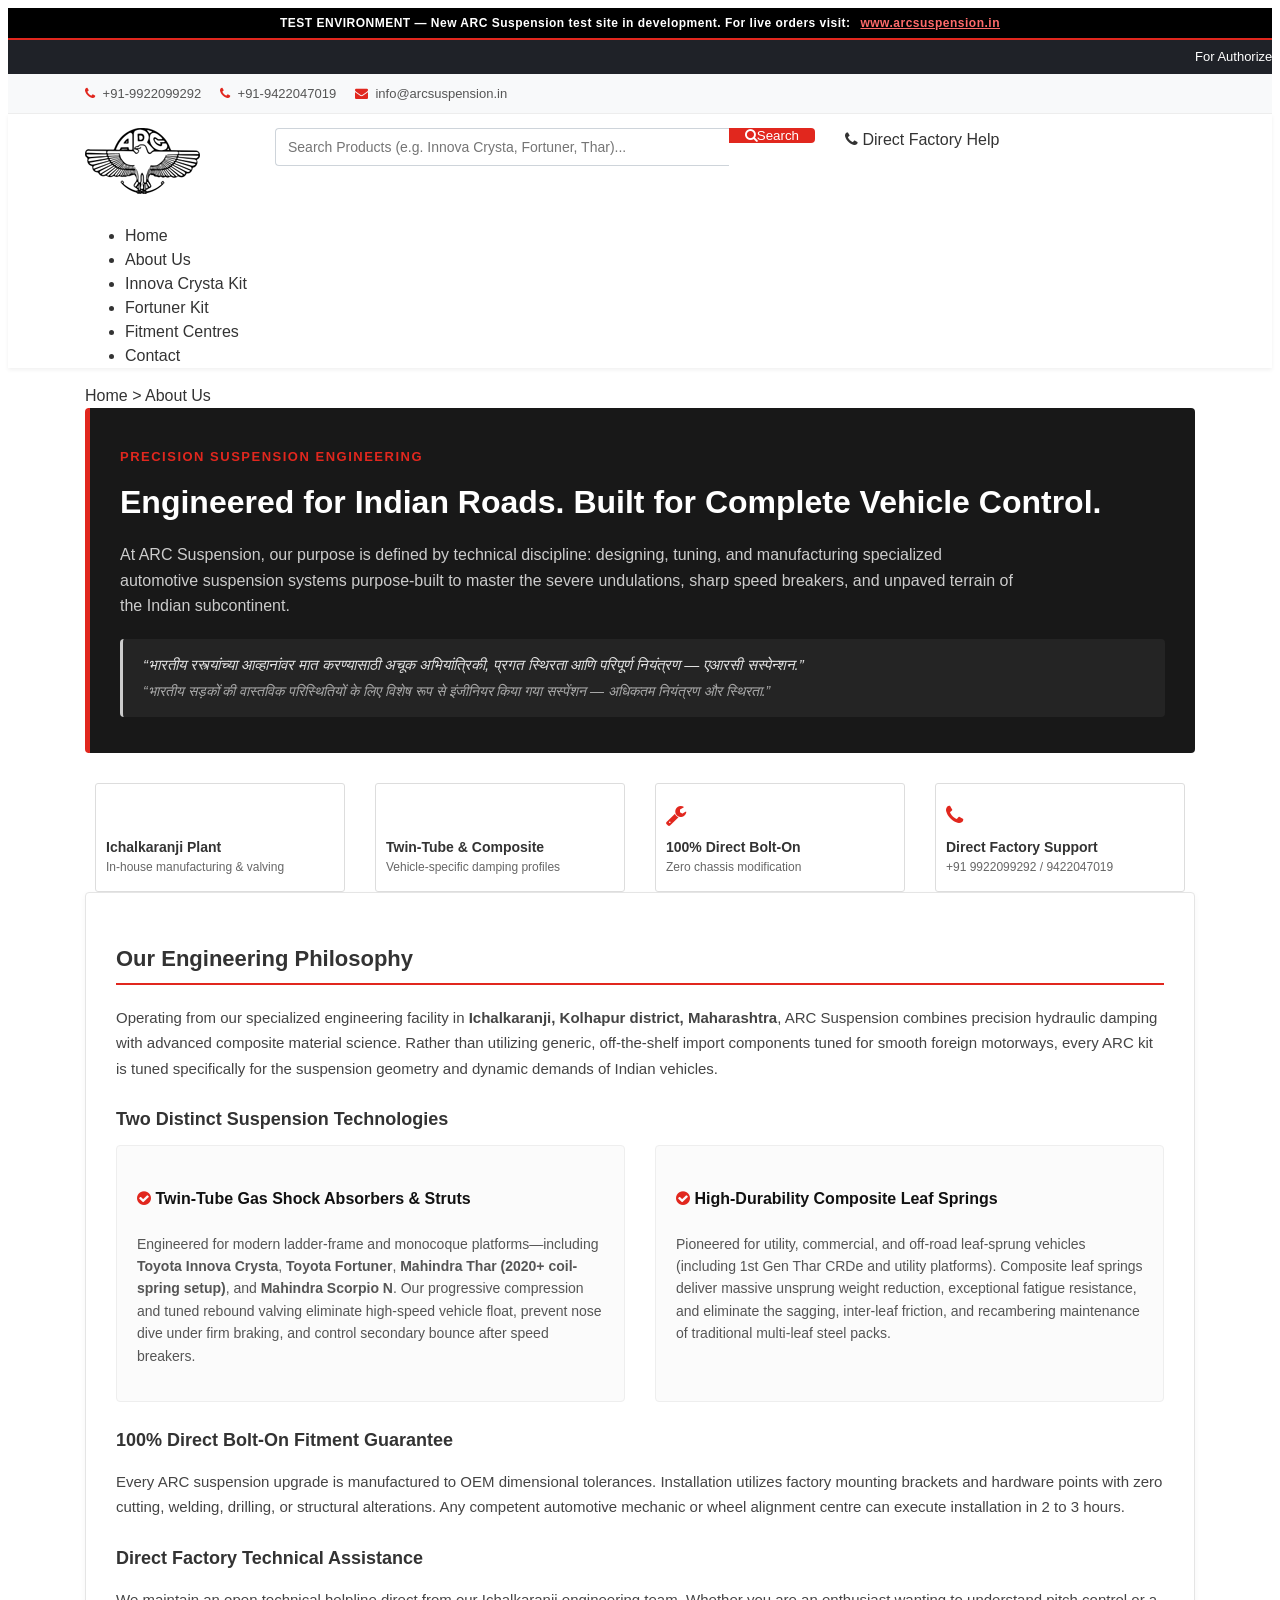
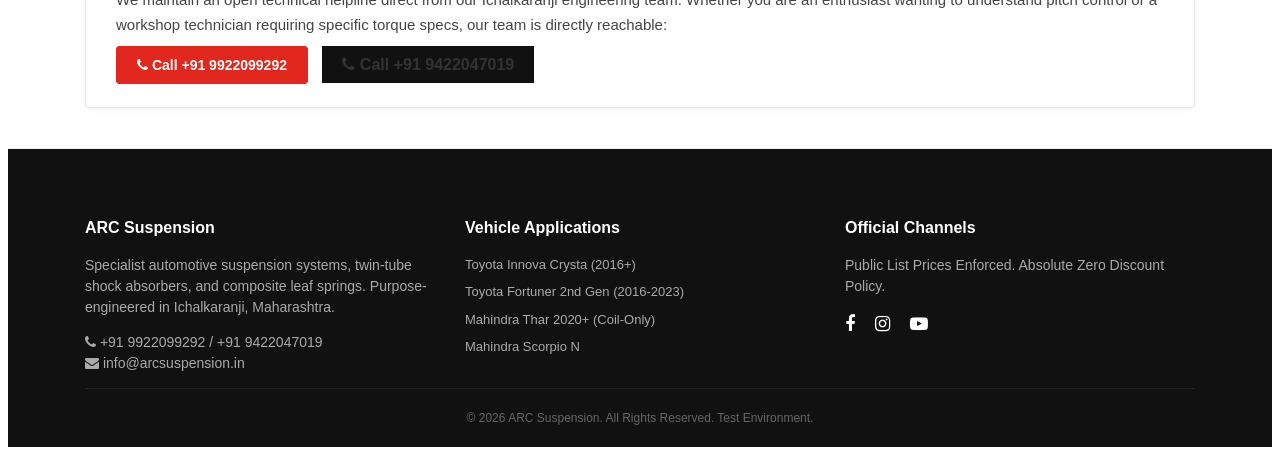
==== about-us.html @ 34477198 "feat: add Innova Crysta product page and fact-led About Us staging pages with live YouTube video car" ====
<!DOCTYPE html>
<html lang="en">
<head>
    <meta charset="UTF-8">
    <meta name="viewport" content="width=device-width, initial-scale=1.0">
    <meta name="robots" content="noindex, follow">
    <title>About ARC Suspension | Engineered for Indian Roads</title>
    <meta name="description" content="Discover ARC Suspension. Indian automotive suspension engineering, heavy-duty shock absorbers, and vehicle stability upgrades. Factory in Ichalkaranji.">
    <link rel="stylesheet" href="assets/css_font-awesome.min.css">
    <link rel="stylesheet" href="parity-style.css">
    <script type="application/ld+json">
    {
      "@context": "https://schema.org",
      "@type": "AutomotiveBusiness",
      "name": "ARC Suspension",
      "alternateName": ["ARC Industries", "ARC Suspensions India"],
      "url": "https://arcsuspension.in/about-us",
      "logo": "https://arcsuspension.in/assets/logo.png",
      "description": "Indian manufacturer of high-performance automotive suspension systems, twin-tube gas shock absorbers, and composite leaf springs engineered for Indian road conditions.",
      "address": {
        "@type": "PostalAddress",
        "addressLocality": "Ichalkaranji",
        "addressRegion": "Maharashtra",
        "addressCountry": "IN"
      },
      "contactPoint": [
        {
          "@type": "ContactPoint",
          "telephone": "+91-9922099292",
          "contactType": "customer service",
          "areaServed": "IN",
          "availableLanguage": ["English", "Hindi", "Marathi"]
        },
        {
          "@type": "ContactPoint",
          "telephone": "+91-9422047019",
          "contactType": "technical support",
          "areaServed": "IN",
          "availableLanguage": ["English", "Hindi", "Marathi"]
        }
      ],
      "sameAs": [
        "https://www.facebook.com/arc7777",
        "https://www.instagram.com/arcsuspension",
        "https://www.youtube.com/channel/UCCrl0WGTPtMUMuSQ0p9oLEw"
      ]
    }
    </script>
</head>
<body class="arc-source-parity">

<!-- ARC Suspension Header Component -->
<div class="arc-test-site-notice">
    TEST ENVIRONMENT — New ARC Suspension test site in development. For live orders visit: 
    <a href="https://www.arcsuspension.in/" target="_blank" rel="noopener">www.arcsuspension.in</a>
</div>

<div class="top-header">
    <div class="container position-relative">
        <div class="marquee-text">
            For Authorized Dealer Inquiries & Suspension Upgrade Technical Guidance: Call +91-9922099292 | Pan-India Express Factory Dispatch Direct to Fitment Centres
        </div>
    </div>
</div>

<div class="header-top d-none d-md-block">
    <div class="container">
        <div class="d-flex justify-content-between align-items-center">
            <div>
                <a href="tel:+91-9922099292"><i class="fa fa-phone"></i> +91-9922099292</a>
                <a href="tel:+91-9422047019"><i class="fa fa-phone"></i> +91-9422047019</a>
                <a href="mailto:info@arcsuspension.in"><i class="fa fa-envelope"></i> info@arcsuspension.in</a>
            </div>
            <div>
                <a href="about-us.html" style="font-weight: 700; color: #E1271E;">About Us</a>
                <a href="https://www.arcsuspension.in/dealers" target="_blank" rel="noopener">Fitment Centres</a>
                <a href="https://www.arcsuspension.in/contact" target="_blank" rel="noopener">Contact Us</a>
            </div>
        </div>
    </div>
</div>

<header class="sticky-top">
    <div class="inner-header">
        <div class="container">
            <div class="row align-items-center">
                <div class="col-5 col-md-3 col-lg-2 order-lg-1 d-flex align-items-center">
                    <div class="logo-flex">
                        <a href="index.html">
                            <img src="assets/logo.png" alt="ARC Suspension" class="logo">
                        </a>
                    </div>
                </div>
                <div class="col-12 col-md-12 col-lg-6 order-lg-2 mt-2 mt-lg-0">
                    <div class="search-product">
                        <form action="search.html" method="get">
                            <div class="input-group">
                                <input type="text" name="q" class="form-control" placeholder="Search Products (e.g. Innova Crysta, Fortuner, Thar)..." autocomplete="off" required>
                                <div class="input-group-append">
                                    <button type="submit" class="input-group-text"><i class="fa fa-search"></i> Search</button>
                                </div>
                            </div>
                        </form>
                    </div>
                </div>
                <div class="col-7 col-md-9 col-lg-4 order-lg-3 text-right">
                    <div class="arc-header-actions">
                        <a href="tel:+919922099292" class="arc-quick-call"><i class="fa fa-phone"></i> Direct Factory Help</a>
                    </div>
                </div>
            </div>
        </div>
    </div>
    <div class="main-menu-bg">
        <div class="container">
            <nav class="arc-nav">
                <ul class="arc-nav-list">
                    <li><a href="index.html">Home</a></li>
                    <li><a href="about-us.html" class="active">About Us</a></li>
                    <li><a href="product-crysta.html">Innova Crysta Kit</a></li>
                    <li><a href="product-detail.html">Fortuner Kit</a></li>
                    <li><a href="https://www.arcsuspension.in/dealers" target="_blank">Fitment Centres</a></li>
                    <li><a href="https://www.arcsuspension.in/contact" target="_blank">Contact</a></li>
                </ul>
            </nav>
        </div>
    </div>
</header>

<!-- Breadcrumb -->
<div class="container my-3">
    <nav class="arc-breadcrumb" aria-label="breadcrumb">
        <a href="index.html">Home</a> &gt; <span>About Us</span>
    </nav>
</div>

<!-- Main Content -->
<main class="container my-4">
    <!-- Hero / Dignity Header -->
    <div class="arc-about-hero" style="background: #181818; color: #fff; padding: 36px 30px; border-radius: 4px; border-left: 5px solid #E1271E; margin-bottom: 30px;">
        <span style="font-size: 13px; font-weight: 700; letter-spacing: 1.5px; text-transform: uppercase; color: #E1271E;">Precision Suspension Engineering</span>
        <h1 style="font-size: 32px; font-weight: 800; margin: 10px 0 15px; color: #fff;">Engineered for Indian Roads. Built for Complete Vehicle Control.</h1>
        <p style="font-size: 16px; line-height: 1.6; color: #ccc; max-width: 900px; margin-bottom: 20px;">
            At ARC Suspension, our purpose is defined by technical discipline: designing, tuning, and manufacturing specialized automotive suspension systems purpose-built to master the severe undulations, sharp speed breakers, and unpaved terrain of the Indian subcontinent.
        </p>
        <div style="background: rgba(255,255,255,0.05); padding: 15px 20px; border-radius: 4px; border-left: 3px solid #ccc;">
            <p style="margin: 0; font-size: 15px; font-style: italic; color: #e0e0e0;">
                “भारतीय रस्त्यांच्या आव्हानांवर मात करण्यासाठी अचूक अभियांत्रिकी, प्रगत स्थिरता आणि परिपूर्ण नियंत्रण — एआरसी सस्पेन्शन.”
            </p>
            <p style="margin: 5px 0 0; font-size: 14px; font-style: italic; color: #aaa;">
                “भारतीय सड़कों की वास्तविक परिस्थितियों के लिए विशेष रूप से इंजीनियर किया गया सस्पेंशन — अधिकतम नियंत्रण और स्थिरता.”
            </p>
        </div>
    </div>

    <!-- 4-Chip Technical Ribbon -->
    <div class="row text-center mb-4" style="margin-left: -5px; margin-right: -5px;">
        <div class="col-6 col-md-3 mb-2 px-1">
            <div style="background: #fff; border: 1px solid #ddd; padding: 15px 10px; border-radius: 3px; height: 100%;">
                <div style="color: #E1271E; font-size: 22px; font-weight: 800;"><i class="fa fa-industry"></i></div>
                <div style="font-size: 14px; font-weight: 700; margin-top: 5px;">Ichalkaranji Plant</div>
                <div style="font-size: 12px; color: #666;">In-house manufacturing & valving</div>
            </div>
        </div>
        <div class="col-6 col-md-3 mb-2 px-1">
            <div style="background: #fff; border: 1px solid #ddd; padding: 15px 10px; border-radius: 3px; height: 100%;">
                <div style="color: #E1271E; font-size: 22px; font-weight: 800;"><i class="fa fa-cogs"></i></div>
                <div style="font-size: 14px; font-weight: 700; margin-top: 5px;">Twin-Tube & Composite</div>
                <div style="font-size: 12px; color: #666;">Vehicle-specific damping profiles</div>
            </div>
        </div>
        <div class="col-6 col-md-3 mb-2 px-1">
            <div style="background: #fff; border: 1px solid #ddd; padding: 15px 10px; border-radius: 3px; height: 100%;">
                <div style="color: #E1271E; font-size: 22px; font-weight: 800;"><i class="fa fa-wrench"></i></div>
                <div style="font-size: 14px; font-weight: 700; margin-top: 5px;">100% Direct Bolt-On</div>
                <div style="font-size: 12px; color: #666;">Zero chassis modification</div>
            </div>
        </div>
        <div class="col-6 col-md-3 mb-2 px-1">
            <div style="background: #fff; border: 1px solid #ddd; padding: 15px 10px; border-radius: 3px; height: 100%;">
                <div style="color: #E1271E; font-size: 22px; font-weight: 800;"><i class="fa fa-phone"></i></div>
                <div style="font-size: 14px; font-weight: 700; margin-top: 5px;">Direct Factory Support</div>
                <div style="font-size: 12px; color: #666;">+91 9922099292 / 9422047019</div>
            </div>
        </div>
    </div>

    <!-- Main Content Card -->
    <div style="background: #fff; border: 1px solid #e5e5e5; padding: 30px; border-radius: 4px; box-shadow: 0 2px 6px rgba(0,0,0,0.04);">
        <h2 style="font-size: 22px; font-weight: 700; border-bottom: 2px solid #E1271E; padding-bottom: 8px; margin-bottom: 20px;">
            Our Engineering Philosophy
        </h2>
        <p style="line-height: 1.7; font-size: 15px; color: #444;">
            Operating from our specialized engineering facility in <strong>Ichalkaranji, Kolhapur district, Maharashtra</strong>, ARC Suspension combines precision hydraulic damping with advanced composite material science. Rather than utilizing generic, off-the-shelf import components tuned for smooth foreign motorways, every ARC kit is tuned specifically for the suspension geometry and dynamic demands of Indian vehicles.
        </p>

        <h3 style="font-size: 18px; font-weight: 700; margin-top: 25px; margin-bottom: 12px;">Two Distinct Suspension Technologies</h3>
        <div class="row">
            <div class="col-md-6 mb-3">
                <div style="background: #fbfbfb; border: 1px solid #eee; padding: 20px; border-radius: 4px; height: 100%;">
                    <h4 style="font-size: 16px; font-weight: 700; color: #111;"><i class="fa fa-check-circle" style="color: #E1271E;"></i> Twin-Tube Gas Shock Absorbers & Struts</h4>
                    <p style="font-size: 14px; line-height: 1.6; color: #555; margin-top: 10px;">
                        Engineered for modern ladder-frame and monocoque platforms—including <strong>Toyota Innova Crysta</strong>, <strong>Toyota Fortuner</strong>, <strong>Mahindra Thar (2020+ coil-spring setup)</strong>, and <strong>Mahindra Scorpio N</strong>. Our progressive compression and tuned rebound valving eliminate high-speed vehicle float, prevent nose dive under firm braking, and control secondary bounce after speed breakers.
                    </p>
                </div>
            </div>
            <div class="col-md-6 mb-3">
                <div style="background: #fbfbfb; border: 1px solid #eee; padding: 20px; border-radius: 4px; height: 100%;">
                    <h4 style="font-size: 16px; font-weight: 700; color: #111;"><i class="fa fa-check-circle" style="color: #E1271E;"></i> High-Durability Composite Leaf Springs</h4>
                    <p style="font-size: 14px; line-height: 1.6; color: #555; margin-top: 10px;">
                        Pioneered for utility, commercial, and off-road leaf-sprung vehicles (including 1st Gen Thar CRDe and utility platforms). Composite leaf springs deliver massive unsprung weight reduction, exceptional fatigue resistance, and eliminate the sagging, inter-leaf friction, and recambering maintenance of traditional multi-leaf steel packs.
                    </p>
                </div>
            </div>
        </div>

        <h3 style="font-size: 18px; font-weight: 700; margin-top: 25px; margin-bottom: 12px;">100% Direct Bolt-On Fitment Guarantee</h3>
        <p style="line-height: 1.7; font-size: 15px; color: #444;">
            Every ARC suspension upgrade is manufactured to OEM dimensional tolerances. Installation utilizes factory mounting brackets and hardware points with zero cutting, welding, drilling, or structural alterations. Any competent automotive mechanic or wheel alignment centre can execute installation in 2 to 3 hours.
        </p>

        <h3 style="font-size: 18px; font-weight: 700; margin-top: 25px; margin-bottom: 12px;">Direct Factory Technical Assistance</h3>
        <p style="line-height: 1.7; font-size: 15px; color: #444;">
            We maintain an open technical helpline direct from our Ichalkaranji engineering team. Whether you are an enthusiast wanting to understand pitch control or a workshop technician requiring specific torque specs, our team is directly reachable:
        </p>
        <div style="margin-top: 15px;">
            <a href="tel:+919922099292" class="btn btn-primary" style="background: #E1271E; border-color: #E1271E; font-weight: 700; padding: 10px 20px; margin-right: 10px; margin-bottom: 10px;"><i class="fa fa-phone"></i> Call +91 9922099292</a>
            <a href="tel:+919422047019" class="btn btn-dark" style="background: #111; border-color: #111; font-weight: 700; padding: 10px 20px; margin-bottom: 10px;"><i class="fa fa-phone"></i> Call +91 9422047019</a>
        </div>
    </div>
</main>

<!-- Footer -->
<footer style="background: #111; color: #aaa; padding: 40px 0 20px; margin-top: 40px; font-size: 14px;">
    <div class="container">
        <div class="row">
            <div class="col-md-4 mb-3">
                <h5 style="color: #fff; font-size: 16px; font-weight: 700; margin-bottom: 15px;">ARC Suspension</h5>
                <p>Specialist automotive suspension systems, twin-tube shock absorbers, and composite leaf springs. Purpose-engineered in Ichalkaranji, Maharashtra.</p>
                <p><i class="fa fa-phone"></i> +91 9922099292 / +91 9422047019<br><i class="fa fa-envelope"></i> info@arcsuspension.in</p>
            </div>
            <div class="col-md-4 mb-3">
                <h5 style="color: #fff; font-size: 16px; font-weight: 700; margin-bottom: 15px;">Vehicle Applications</h5>
                <ul style="list-style: none; padding: 0;">
                    <li><a href="product-crysta.html" style="color: #aaa; text-decoration: none;">Toyota Innova Crysta (2016+)</a></li>
                    <li><a href="product-detail.html" style="color: #aaa; text-decoration: none;">Toyota Fortuner 2nd Gen (2016-2023)</a></li>
                    <li><a href="index.html" style="color: #aaa; text-decoration: none;">Mahindra Thar 2020+ (Coil-Only)</a></li>
                    <li><a href="index.html" style="color: #aaa; text-decoration: none;">Mahindra Scorpio N</a></li>
                </ul>
            </div>
            <div class="col-md-4 mb-3">
                <h5 style="color: #fff; font-size: 16px; font-weight: 700; margin-bottom: 15px;">Official Channels</h5>
                <p>Public List Prices Enforced. Absolute Zero Discount Policy.</p>
                <div style="font-size: 18px;">
                    <a href="https://www.facebook.com/arc7777" target="_blank" style="color: #fff; margin-right: 15px;"><i class="fa fa-facebook"></i></a>
                    <a href="https://www.instagram.com/arcsuspension" target="_blank" style="color: #fff; margin-right: 15px;"><i class="fa fa-instagram"></i></a>
                    <a href="https://www.youtube.com/channel/UCCrl0WGTPtMUMuSQ0p9oLEw" target="_blank" style="color: #fff;"><i class="fa fa-youtube-play"></i></a>
                </div>
            </div>
        </div>
        <div style="border-top: 1px solid #222; padding-top: 20px; text-align: center; font-size: 12px; color: #666;">
            © 2026 ARC Suspension. All Rights Reserved. Test Environment.
        </div>
    </div>
</footer>

</body>
</html>
---- parity-style.css ----
/* ARC Suspension Strict Source Parity Stylesheet */
/* Scoped under .arc-source-parity namespace */

body.arc-source-parity {
    font-family: Roboto, -apple-system, BlinkMacSystemFont, "Segoe UI", Arial, sans-serif;
    color: #333333;
    background-color: #FFFFFF;
    line-height: 1.5;
    -webkit-font-smoothing: antialiased;
    overflow-x: hidden;
}

/* Global Reset Scoped */
.arc-source-parity * {
    box-sizing: border-box;
}

.arc-source-parity a {
    color: #333333;
    text-decoration: none;
    transition: color 0.2s ease;
}
.arc-source-parity a:hover {
    color: #E1271E;
}

.arc-source-parity .container {
    width: 100%;
    padding-right: 15px;
    padding-left: 15px;
    margin-right: auto;
    margin-left: auto;
}

@media (min-width: 576px) {
.arc-source-parity .container { max-width: 540px; }
}
@media (min-width: 768px) {
.arc-source-parity .container { max-width: 720px; }
}
@media (min-width: 992px) {
.arc-source-parity .container { max-width: 960px; }
}
@media (min-width: 1200px) {
.arc-source-parity .container { max-width: 1140px; }
}

/* Row & Column Grid System */
.arc-source-parity .row {
    display: flex;
    flex-wrap: wrap;
    margin-right: -15px;
    margin-left: -15px;
}

.arc-source-parity [class*="col-"] {
    position: relative;
    width: 100%;
    padding-right: 15px;
    padding-left: 15px;
}

.arc-source-parity .col-12 { flex: 0 0 100%; max-width: 100%; }
.arc-source-parity .col-6 { flex: 0 0 50%; max-width: 50%; }
.arc-source-parity .col-5 { flex: 0 0 41.666667%; max-width: 41.666667%; }
.arc-source-parity .col-7 { flex: 0 0 58.333333%; max-width: 58.333333%; }
.arc-source-parity .col-4 { flex: 0 0 33.333333%; max-width: 33.333333%; }
.arc-source-parity .col-3 { flex: 0 0 25%; max-width: 25%; }

@media (min-width: 768px) {
.arc-source-parity .col-md-12 { flex: 0 0 100%; max-width: 100%; }
.arc-source-parity .col-md-9 { flex: 0 0 75%; max-width: 75%; }
.arc-source-parity .col-md-7 { flex: 0 0 58.333333%; max-width: 58.333333%; }
.arc-source-parity .col-md-6 { flex: 0 0 50%; max-width: 50%; }
.arc-source-parity .col-md-5 { flex: 0 0 41.666667%; max-width: 41.666667%; }
.arc-source-parity .col-md-4 { flex: 0 0 33.333333%; max-width: 33.333333%; }
.arc-source-parity .col-md-3 { flex: 0 0 25%; max-width: 25%; }
.arc-source-parity .col-md-2 { flex: 0 0 16.666667%; max-width: 16.666667%; }
}

@media (min-width: 992px) {
.arc-source-parity .col-lg-6 { flex: 0 0 50%; max-width: 50%; }
.arc-source-parity .col-lg-4 { flex: 0 0 33.333333%; max-width: 33.333333%; }
.arc-source-parity .col-lg-3 { flex: 0 0 25%; max-width: 25%; }
.arc-source-parity .col-lg-2 { flex: 0 0 16.666667%; max-width: 16.666667%; }
.arc-source-parity .order-lg-1 { order: 1; }
.arc-source-parity .order-lg-2 { order: 2; }
.arc-source-parity .order-lg-3 { order: 3; }
}

/* Test Site Environment Notice */
.arc-test-site-notice {
    background: #000000;
    color: #FFFFFF;
    text-align: center;
    padding: 6px 12px;
    font-size: 12px;
    font-weight: 600;
    letter-spacing: 0.5px;
    border-bottom: 2px solid #E1271E;
}
.arc-test-site-notice a {
    color: #FF6B6B;
    text-decoration: underline;
    margin-left: 6px;
}

/* Row 1: Marquee */
.arc-source-parity .top-header {
    background-color: #1F2228;
    color: #FFFFFF;
    height: 34px;
    line-height: 34px;
    font-size: 13px;
    overflow: hidden;
    white-space: nowrap;
}
.arc-source-parity .top-header .marquee-text {
    display: inline-block;
    padding-left: 100%;
    animation: arc-marquee 25s linear infinite;
}
@keyframes arc-marquee {
    0% { transform: translate(0, 0); }
    100% { transform: translate(-100%, 0); }
}

/* Row 2: Dual Contact Bar */
.arc-source-parity .header-top {
    background-color: #F8F9FA;
    height: 40px;
    line-height: 40px;
    font-size: 13px;
    border-bottom: 1px solid #EEEEEE;
}
.arc-source-parity .header-top a {
    color: #555555;
    margin-right: 15px;
}
.arc-source-parity .header-top a i {
    color: #E1271E;
    margin-right: 4px;
}

/* Row 3: Brand & Search Chrome */
.arc-source-parity header.sticky-top {
    position: sticky;
    top: 0;
    z-index: 1020;
    background: #FFFFFF;
    box-shadow: 0 2px 4px rgba(0,0,0,0.06);
}
.arc-source-parity .inner-header {
    padding: 14px 0;
}
.arc-source-parity .logo-flex img.logo {
    width: 115px;
    height: auto;
    display: block;
}
.arc-source-parity .search-product .input-group {
    display: flex;
    position: relative;
    width: 100%;
}
.arc-source-parity .search-product input.form-control {
    flex: 1 1 auto;
    height: 38px;
    padding: 6px 12px;
    font-size: 14px;
    border: 1px solid #CED4DA;
    border-right: none;
    border-radius: 4px 0 0 4px;
    outline: none;
}
.arc-source-parity .search-product input.form-control:focus {
    border-color: #E1271E;
}
.arc-source-parity .search-product .input-group-append .input-group-text {
    background-color: #E1271E;
    color: #FFFFFF;
    border: none;
    border-radius: 0 4px 4px 0;
    padding: 0 16px;
    display: flex;
    align-items: center;
    cursor: pointer;
}
.arc-source-parity .user-cont ul {
    display: flex;
    justify-content: flex-end;
    align-items: center;
    gap: 18px;
    list-style: none;
    margin: 0;
    padding: 0;
}
.arc-source-parity .user-cont a {
    display: flex;
    align-items: center;
    font-size: 14px;
    position: relative;
}
.arc-source-parity .mem-cart-count-badge {
    background-color: #E1271E;
    color: #FFFFFF;
    font-size: 11px;
    font-weight: 700;
    width: 18px;
    height: 18px;
    line-height: 18px;
    border-radius: 50%;
    text-align: center;
    position: absolute;
    top: -8px;
    right: -10px;
}

/* Row 4: Navigation Bar & Mega-Menu */
.arc-source-parity nav.cat-nav {
    background: #FFFFFF;
    border-bottom: 1px solid #E5E5E5;
    position: relative;
}
.arc-source-parity nav.cat-nav .navbar-nav {
    display: flex;
    list-style: none;
    margin: 0;
    padding: 0;
    flex-wrap: wrap;
}
.arc-source-parity nav.cat-nav .nav-item {
    position: relative;
}
.arc-source-parity nav.cat-nav .nav-item > a {
    display: block;
    padding: 10px 18px;
    font-weight: 500;
    font-size: 14px;
    color: #222222;
}
.arc-source-parity nav.cat-nav .nav-item:hover > a {
    color: #E1271E;
}
/* Mega-dropdown */
.arc-source-parity .mega-drop-menu {
    display: none;
    position: absolute;
    top: 100%;
    left: 0;
    width: 900px;
    background: #FFFFFF;
    box-shadow: 0 8px 20px rgba(0,0,0,0.12);
    border: 1px solid #EEEEEE;
    border-radius: 0 0 4px 4px;
    padding: 20px;
    z-index: 1000;
    display: none;
    grid-template-columns: repeat(4, 1fr);
    gap: 15px;
}
.arc-source-parity nav.cat-nav .nav-item:hover .mega-drop-menu {
    display: grid;
}
.arc-source-parity .menu-cat-head a {
    font-weight: 700;
    color: #E1271E;
    font-size: 14px;
    display: block;
    margin-bottom: 6px;
}
.arc-source-parity .mega-drop-menu ul {
    list-style: none;
    padding: 0;
    margin: 0;
}
.arc-source-parity .mega-drop-menu ul li a {
    font-size: 13px;
    color: #666666;
    display: block;
    padding: 3px 0;
}
.arc-source-parity .mega-drop-menu ul li a:hover {
    color: #E1271E;
}

/* Mobile Category Drawer Header */
.arc-source-parity .back-category {
    background-color: #E1271E;
    color: #FFFFFF;
    padding: 12px 16px;
    font-weight: 600;
    font-size: 14px;
    display: none;
    cursor: pointer;
}
@media (max-width: 991px) {
.arc-source-parity .back-category { display: block; }
.arc-source-parity nav.cat-nav .navbar-nav { display: none; }
}

/* Hero Carousel */
.arc-source-parity .home-banner {
    position: relative;
    background: #111111;
    overflow: hidden;
}
.arc-source-parity .home-banner img {
    width: 100%;
    height: auto;
    display: block;
    max-height: 480px;
    object-fit: cover;
}

/* Select Your Vehicle Section */
.arc-source-parity .shop-by-category {
    background: #FFFFFF;
    padding: 30px 0;
    border-bottom: 1px solid #F0F0F0;
}
.arc-source-parity .shop-by-category h2 {
    font-size: 22px;
    font-weight: 700;
    margin-bottom: 20px;
    text-align: center;
}
.arc-source-parity .vehicle-finder-box {
    background: #F8F9FA;
    border: 1px solid #E9ECEF;
    border-radius: 6px;
    padding: 20px;
}
.arc-source-parity .vehicle-select-group {
    display: flex;
    flex-wrap: wrap;
    gap: 12px;
    align-items: center;
}
.arc-source-parity .vehicle-select-group select {
    flex: 1 1 200px;
    height: 42px;
    padding: 6px 12px;
    border: 1px solid #CED4DA;
    border-radius: 4px;
    font-size: 14px;
    outline: none;
    background: #FFFFFF;
}
.arc-source-parity .btn-primary {
    background-color: #E1271E;
    border-color: #E1271E;
    color: #FFFFFF;
    padding: 8px 24px;
    font-size: 14px;
    font-weight: 600;
    border-radius: 4px;
    cursor: pointer;
    transition: background-color 0.2s ease;
    border: 1px solid transparent;
}
.arc-source-parity .btn-primary:hover {
    background-color: #C81E16;
}

/* Product Card Component */
.arc-source-parity .pro-thumb-col.card {
    background: #FFFFFF;
    border: 1px solid #ECECEC;
    border-radius: 4px;
    padding: 15px;
    margin-bottom: 24px;
    text-align: center;
    position: relative;
    transition: box-shadow 0.2s ease, transform 0.2s ease;
}
.arc-source-parity .pro-thumb-col.card:hover {
    box-shadow: 0 4px 14px rgba(0,0,0,0.08);
}
.arc-source-parity .prod-pic-fig {
    width: 100%;
    margin-bottom: 12px;
    display: flex;
    justify-content: center;
    align-items: center;
    min-height: 220px;
}
.arc-source-parity .prod-pic-fig img {
    max-width: 100%;
    height: auto;
    aspect-ratio: 11 / 15;
    object-fit: contain;
    max-height: 220px;
}
.arc-source-parity .prod-name {
    font-size: 14px;
    font-weight: 500;
    line-height: 1.35;
    margin: 8px 0;
    display: -webkit-box;
    -webkit-line-clamp: 2;
    -webkit-box-orient: vertical;
    overflow: hidden;
    height: 38px;
}
.arc-source-parity .prod-total-price {
    margin: 8px 0;
    font-size: 14px;
}
.arc-source-parity .pro-price-replacement {
    display: inline-block;
    color: #E1271E;
    font-size: 13px;
    font-weight: 600;
    padding: 4px 8px;
    background: #FFF5F5;
    border: 1px solid #FFD1D1;
    border-radius: 3px;
}
.arc-source-parity .prod-over-action {
    display: flex;
    justify-content: center;
    gap: 8px;
    margin-top: 10px;
}
.arc-source-parity .thumb-hov-btn {
    width: 32px;
    height: 32px;
    border-radius: 50%;
    display: inline-flex;
    align-items: center;
    justify-content: center;
    background: #F8F9FA;
    border: 1px solid #CED4DA;
    color: #555555;
    cursor: pointer;
    font-size: 13px;
}
.arc-source-parity .thumb-hov-btn:hover {
    background: #E1271E;
    color: #FFFFFF;
    border-color: #E1271E;
}

/* Trust Strip */
.arc-source-parity .client-trust-bottom {
    background: #F8F9FA;
    padding: 30px 0;
    border-top: 1px solid #EEEEEE;
    border-bottom: 1px solid #EEEEEE;
}
.arc-source-parity .trust-item {
    text-align: center;
    padding: 10px;
}
.arc-source-parity .trust-item i {
    font-size: 28px;
    color: #E1271E;
    margin-bottom: 8px;
}
.arc-source-parity .trust-item h4 {
    font-size: 15px;
    font-weight: 700;
    margin-bottom: 4px;
}
.arc-source-parity .trust-item p {
    font-size: 13px;
    color: #666666;
    margin: 0;
}

/* Footer Architecture */
.arc-source-parity footer {
    background: #FFFFFF;
    padding-top: 40px;
    border-top: 1px solid #EEEEEE;
}
.arc-source-parity .fot-col-head {
    font-size: 15px;
    font-weight: 700;
    color: #111111;
    margin-bottom: 16px;
    text-transform: uppercase;
    letter-spacing: 0.5px;
}
.arc-source-parity footer ul {
    list-style: none;
    padding: 0;
    margin: 0;
}
.arc-source-parity footer ul li {
    margin-bottom: 8px;
    font-size: 13px;
    color: #666666;
}
.arc-source-parity .footer-contact li {
    position: relative;
    padding-left: 20px;
}
.arc-source-parity .footer-contact li i {
    position: absolute;
    left: 0;
    top: 4px;
    color: #E1271E;
}
.arc-source-parity .socialLink ul {
    display: flex;
    gap: 12px;
}
.arc-source-parity .socialLink a {
    width: 34px;
    height: 34px;
    border-radius: 50%;
    background: #F0F0F0;
    display: inline-flex;
    align-items: center;
    justify-content: center;
    color: #444444;
}
.arc-source-parity .socialLink a:hover {
    background: #E1271E;
    color: #FFFFFF;
}
.arc-source-parity .bottm-footer {
    background: #1F2228;
    color: #AAAAAA;
    padding: 15px 0;
    font-size: 12px;
    margin-top: 30px;
}

/* PDP (Product Detail Page) Scoped Styles */
.arc-source-parity .breadcrumb {
    display: flex;
    flex-wrap: wrap;
    list-style: none;
    padding: 12px 0;
    margin: 0;
    font-size: 13px;
    color: #888888;
}
.arc-source-parity .breadcrumb li + li:before {
    content: "/";
    padding: 0 8px;
    color: #CCCCCC;
}
.arc-source-parity .pdp-card {
    background: #FFFFFF;
    border: 1px solid #ECECEC;
    border-radius: 6px;
    padding: 24px;
    margin-bottom: 30px;
}
.arc-source-parity .pdp-gallery-viewer {
    text-align: center;
}
.arc-source-parity .pdp-gallery-viewer img {
    max-width: 100%;
    height: auto;
    border-radius: 4px;
    aspect-ratio: 500 / 622;
    object-fit: contain;
}
.arc-source-parity .singal-prod-title {
    font-size: 22px;
    font-weight: 700;
    color: #222222;
    margin-bottom: 8px;
    line-height: 1.3;
}
.arc-source-parity .pdp-meta-row {
    font-size: 13px;
    color: #666666;
    margin-bottom: 16px;
}
.arc-source-parity .whatsapp-chat-btn {
    display: inline-flex;
    align-items: center;
    background: #25D366;
    color: #FFFFFF;
    padding: 10px 18px;
    font-weight: 600;
    font-size: 14px;
    border-radius: 4px;
    margin-bottom: 18px;
}
.arc-source-parity .whatsapp-chat-btn:hover {
    background: #1EBE5D;
    color: #FFFFFF;
}
.arc-source-parity .whatsapp-chat-btn i {
    font-size: 18px;
    margin-right: 8px;
}
.arc-source-parity .pdp-price-box {
    margin-bottom: 16px;
}
.arc-source-parity .pdp-variant-group {
    margin-bottom: 16px;
}
.arc-source-parity .pdp-variant-group label.variant-label {
    display: inline-block;
    padding: 6px 14px;
    border: 1px solid #CED4DA;
    border-radius: 4px;
    font-size: 13px;
    cursor: pointer;
    margin-right: 8px;
}
.arc-source-parity .pdp-variant-group input[type="radio"]:checked + label.variant-label {
    border-color: #E1271E;
    color: #E1271E;
    background: #FFF5F5;
}
.arc-source-parity .pdp-actions-row {
    display: flex;
    flex-wrap: wrap;
    gap: 12px;
    margin-bottom: 20px;
}
.arc-source-parity .btn-lg {
    padding: 12px 28px;
    font-size: 16px;
}
.arc-source-parity .pdp-pincode-box {
    background: #F8F9FA;
    padding: 15px;
    border-radius: 4px;
    border: 1px solid #E9ECEF;
    max-width: 400px;
    margin-bottom: 20px;
}
.arc-source-parity .pdp-tabs {
    margin-top: 30px;
}
.arc-source-parity .pdp-tab-headers {
    display: flex;
    flex-wrap: wrap;
    border-bottom: 2px solid #E5E5E5;
    list-style: none;
    padding: 0;
    margin: 0;
}
.arc-source-parity .pdp-tab-headers li a {
    display: block;
    padding: 10px 16px;
    font-weight: 600;
    font-size: 14px;
    color: #666666;
    border-bottom: 2px solid transparent;
    margin-bottom: -2px;
}
.arc-source-parity .pdp-tab-headers li.active a {
    color: #E1271E;
    border-color: #E1271E;
}
@media (max-width: 576px) {
.arc-source-parity .pdp-card {
        padding: 16px 12px;
    }
.arc-source-parity .singal-prod-title {
        font-size: 18px;
    }
.arc-source-parity .pdp-tab-headers li a {
        padding: 8px 10px;
        font-size: 13px;
    }
}
.arc-source-parity .pdp-tab-content {
    padding: 20px 0;
    font-size: 14px;
    color: #444444;
    line-height: 1.6;
}

/* Phase 013 Functional Workflow Parity Scoped Styles */
.arc-source-parity .search-suggestions-dropdown {
    position: absolute;
    top: 100%;
    left: 0;
    right: 0;
    background: #FFFFFF;
    border: 1px solid #CED4DA;
    border-top: none;
    box-shadow: 0 6px 16px rgba(0, 0, 0, 0.15);
    z-index: 1050;
    max-height: 340px;
    overflow-y: auto;
    border-radius: 0 0 4px 4px;
}
.arc-source-parity .search-suggestion-item {
    padding: 10px 14px;
    border-bottom: 1px solid #F1F1F1;
    display: flex;
    justify-content: space-between;
    align-items: center;
    cursor: pointer;
    font-size: 13px;
    color: #333333;
    transition: background 0.15s ease;
}
.arc-source-parity .search-suggestion-item:hover,
.arc-source-parity .search-suggestion-item.active {
    background-color: #FFF5F5;
    color: #E1271E;
}
.arc-source-parity .search-suggestion-badge {
    font-size: 10px;
    text-transform: uppercase;
    padding: 2px 6px;
    border-radius: 3px;
    background: #EEEEEE;
    color: #666666;
    font-weight: 700;
}
.arc-source-parity .safe-commerce-modal-backdrop {
    position: fixed;
    top: 0;
    left: 0;
    width: 100vw;
    height: 100vh;
    background: rgba(0, 0, 0, 0.6);
    z-index: 2000;
    display: flex;
    align-items: center;
    justify-content: center;
    padding: 20px;
}
.arc-source-parity .safe-commerce-modal-dialog {
    background: #FFFFFF;
    border-radius: 8px;
    max-width: 500px;
    width: 100%;
    box-shadow: 0 10px 30px rgba(0, 0, 0, 0.25);
    padding: 24px;
    position: relative;
    border-top: 4px solid #E1271E;
}
.arc-source-parity .safe-commerce-modal-header {
    display: flex;
    justify-content: space-between;
    align-items: center;
    margin-bottom: 16px;
}
.arc-source-parity .safe-commerce-modal-title {
    font-size: 18px;
    font-weight: 700;
    color: #1F2228;
    margin: 0;
}
.arc-source-parity .safe-commerce-modal-close {
    background: none;
    border: none;
    font-size: 20px;
    cursor: pointer;
    color: #888888;
}
.arc-source-parity .safe-commerce-modal-body {
    font-size: 14px;
    color: #555555;
    line-height: 1.6;
    margin-bottom: 20px;
}
.arc-source-parity .safe-commerce-modal-footer {
    display: flex;
    justify-content: flex-end;
    gap: 12px;
}

/* ==========================================================================
   ARC High-Density Automotive Engineering Components (PDP & Commerce)
   ========================================================================== */
.arc-source-parity {
    --arc-pdp-red: #E1271E;
    --arc-pdp-red-dark: #C81E16;
    --arc-pdp-ink: #1F2228;
    --arc-pdp-border: #E2E8F0;
    --arc-pdp-border-dark: #CBD5E1;
    --arc-pdp-text-muted: #64748B;
    --arc-pdp-text-dark: #0F172A;
    --arc-pdp-green: #15803D;
    --arc-pdp-green-bg: #F0FDF4;
    --arc-pdp-green-border: #BBF7D0;
}

/* 1. High-Density KPI Metric Ribbon */
.arc-source-parity .arc-kpi-ribbon {
    display: grid;
    grid-template-columns: repeat(4, 1fr);
    gap: 10px;
    margin: 12px 0 16px 0;
    padding: 10px 14px;
    background: #F8FAFC;
    border: 1px solid var(--arc-pdp-border);
    border-radius: 6px;
}

.arc-source-parity .arc-kpi-chip {
    display: flex;
    flex-direction: column;
}

.arc-source-parity .arc-kpi-chip .kpi-label {
    font-size: 11px;
    text-transform: uppercase;
    font-weight: 700;
    letter-spacing: 0.5px;
    color: var(--arc-pdp-text-muted);
    margin-bottom: 2px;
}

.arc-source-parity .arc-kpi-chip .kpi-value {
    font-size: 13px;
    font-weight: 700;
    color: var(--arc-pdp-ink);
    line-height: 1.25;
}

@media (max-width: 768px) {
    .arc-source-parity .arc-kpi-ribbon {
        grid-template-columns: repeat(2, 1fr);
        gap: 8px;
    }
}

/* 2. Guaranteed Fitment Confirmation Badge */
.arc-source-parity .arc-fitment-badge-card {
    background: #FFFFFF;
    border: 1.5px solid var(--arc-pdp-green-border);
    border-radius: 8px;
    padding: 14px 16px;
    margin: 14px 0 18px 0;
    box-shadow: 0 2px 8px rgba(21, 128, 61, 0.06);
}

.arc-source-parity .fitment-badge-header {
    display: flex;
    justify-content: space-between;
    align-items: center;
    flex-wrap: wrap;
    gap: 8px;
    padding-bottom: 10px;
    border-bottom: 1px solid #DCFCE7;
    margin-bottom: 12px;
}

.arc-source-parity .fitment-status-pill {
    display: inline-flex;
    align-items: center;
    gap: 6px;
    background: var(--arc-pdp-green-bg);
    color: var(--arc-pdp-green);
    font-size: 12.5px;
    font-weight: 800;
    letter-spacing: 0.4px;
    padding: 4px 10px;
    border-radius: 20px;
    border: 1px solid var(--arc-pdp-green-border);
}

.arc-source-parity .fitment-oem-guarantee {
    font-size: 12px;
    font-weight: 600;
    color: #166534;
}

.arc-source-parity .fitment-details-grid {
    display: grid;
    grid-template-columns: repeat(3, 1fr);
    gap: 10px 16px;
}

@media (max-width: 768px) {
    .arc-source-parity .fitment-details-grid {
        grid-template-columns: repeat(2, 1fr);
    }
}

@media (max-width: 480px) {
    .arc-source-parity .fitment-details-grid {
        grid-template-columns: 1fr;
    }
}

.arc-source-parity .fitment-col {
    display: flex;
    flex-direction: column;
}

.arc-source-parity .fitment-col .detail-label {
    font-size: 11px;
    font-weight: 600;
    color: var(--arc-pdp-text-muted);
    text-transform: uppercase;
}

.arc-source-parity .fitment-col .detail-value {
    font-size: 12.5px;
    font-weight: 700;
    color: var(--arc-pdp-text-dark);
}

.arc-source-parity .fitment-col .highlight-coil {
    color: #1E40AF;
}

.arc-source-parity .fitment-badge-footer {
    margin-top: 10px;
    padding-top: 8px;
    border-top: 1px solid #EDF2F7;
    font-size: 11.5px;
    color: #475569;
}

/* 3. Sticky Purchase & Sandbox Checkout Card */
.arc-source-parity .arc-sticky-buy-card {
    background: #FFFFFF;
    border: 1px solid var(--arc-pdp-border-dark);
    border-radius: 8px;
    padding: 18px 20px;
    margin-bottom: 24px;
    box-shadow: 0 4px 16px rgba(0, 0, 0, 0.07);
}

.arc-source-parity .buy-card-header {
    display: flex;
    justify-content: space-between;
    align-items: center;
    margin-bottom: 12px;
    padding-bottom: 10px;
    border-bottom: 1px solid var(--arc-pdp-border);
}

.arc-source-parity .part-number-badge {
    font-size: 11px;
    font-weight: 700;
    color: var(--arc-pdp-text-muted);
    background: #F1F5F9;
    padding: 3px 8px;
    border-radius: 4px;
}

.arc-source-parity .stock-status-badge {
    display: inline-flex;
    align-items: center;
    gap: 6px;
    font-size: 12px;
    font-weight: 700;
    color: var(--arc-pdp-green);
}

.arc-source-parity .pulse-dot {
    width: 8px;
    height: 8px;
    background: #22C55E;
    border-radius: 50%;
    box-shadow: 0 0 0 2px rgba(34, 197, 94, 0.3);
}

/* Variant Selector Pills */
.arc-source-parity .variant-group-title {
    display: block;
    font-size: 12px;
    font-weight: 700;
    text-transform: uppercase;
    color: #475569;
    margin-bottom: 8px;
}

.arc-source-parity .variant-pill-group {
    display: flex;
    flex-direction: column;
    gap: 8px;
    margin-bottom: 14px;
}

.arc-source-parity .variant-pill-label {
    display: block;
    position: relative;
    cursor: pointer;
    margin: 0;
}

.arc-source-parity .variant-pill-label input[type="radio"] {
    position: absolute;
    opacity: 0;
    pointer-events: none;
}

.arc-source-parity .pill-content {
    display: flex;
    flex-direction: column;
    padding: 9px 12px;
    border: 1.5px solid var(--arc-pdp-border);
    border-radius: 6px;
    background: #FFFFFF;
    transition: all 0.15s ease;
}

.arc-source-parity .pill-top {
    display: flex;
    justify-content: space-between;
    align-items: center;
    margin-bottom: 2px;
}

.arc-source-parity .pill-name {
    font-size: 13px;
    font-weight: 700;
    color: var(--arc-pdp-text-dark);
}

.arc-source-parity .pill-tag {
    font-size: 10px;
    font-weight: 700;
    text-transform: uppercase;
    background: #FEE2E2;
    color: var(--arc-pdp-red);
    padding: 2px 6px;
    border-radius: 3px;
}

.arc-source-parity .pill-desc {
    font-size: 11.5px;
    color: var(--arc-pdp-text-muted);
    margin-bottom: 3px;
}

.arc-source-parity .pill-price {
    font-size: 14px;
    font-weight: 800;
    color: var(--arc-pdp-red);
}

.arc-source-parity .variant-pill-label input[type="radio"]:checked + .pill-content {
    border-color: var(--arc-pdp-red);
    background: #FFF5F5;
}

/* Price Box */
.arc-source-parity .price-breakdown-box {
    background: #F8FAFC;
    border: 1px solid var(--arc-pdp-border);
    border-radius: 6px;
    padding: 12px 14px;
    margin-bottom: 14px;
}

.arc-source-parity .price-main-row {
    display: flex;
    align-items: baseline;
    gap: 4px;
}

.arc-source-parity .price-currency {
    font-size: 18px;
    font-weight: 700;
    color: var(--arc-pdp-text-dark);
}

.arc-source-parity .price-amount {
    font-size: 26px;
    font-weight: 900;
    color: var(--arc-pdp-text-dark);
    font-family: ui-monospace, SFMono-Regular, monospace;
}

.arc-source-parity .price-net-note {
    font-size: 12px;
    color: var(--arc-pdp-text-muted);
    margin-left: 6px;
}

.arc-source-parity .price-tax-shipping-strip {
    margin-top: 8px;
    padding-top: 8px;
    border-top: 1px dashed #CBD5E1;
    display: flex;
    flex-direction: column;
    gap: 4px;
}

.arc-source-parity .strip-item {
    font-size: 11.5px;
    color: #475569;
    display: flex;
    align-items: center;
    gap: 6px;
}

.arc-source-parity .strip-item i {
    color: var(--arc-pdp-green);
    font-size: 12px;
}

.arc-source-parity .strip-item i.fa-ban {
    color: var(--arc-pdp-red);
}

/* Buttons and Interactions */
.arc-source-parity .buy-actions-wrapper {
    display: flex;
    flex-direction: column;
    gap: 10px;
    margin-bottom: 16px;
}

.arc-source-parity .qty-and-checkout-row {
    display: flex;
    gap: 10px;
}

.arc-source-parity .qty-stepper {
    display: flex;
    align-items: center;
    border: 1.5px solid var(--arc-pdp-border);
    border-radius: 6px;
    overflow: hidden;
    width: 96px;
    flex-shrink: 0;
}

.arc-source-parity .qty-btn {
    width: 30px;
    height: 42px;
    border: none;
    background: #F1F5F9;
    font-size: 16px;
    font-weight: 700;
    cursor: pointer;
    color: #334155;
    transition: background 0.1s;
}

.arc-source-parity .qty-btn:hover {
    background: #E2E8F0;
}

.arc-source-parity .qty-stepper input {
    width: 36px;
    height: 42px;
    border: none;
    text-align: center;
    font-size: 14px;
    font-weight: 700;
    color: var(--arc-pdp-ink);
    outline: none;
    background: #FFFFFF;
}

.arc-source-parity .btn-checkout-sandbox {
    flex: 1;
    height: 42px;
    background: var(--arc-pdp-red);
    color: #FFFFFF;
    font-size: 13.5px;
    font-weight: 700;
    border: none;
    border-radius: 6px;
    cursor: pointer;
    display: inline-flex;
    align-items: center;
    justify-content: center;
    gap: 8px;
    transition: background 0.15s ease;
    box-shadow: 0 2px 6px rgba(225, 39, 30, 0.25);
}

.arc-source-parity .btn-checkout-sandbox:hover {
    background: var(--arc-pdp-red-dark);
}

.arc-source-parity .btn-whatsapp-consult {
    display: flex;
    align-items: center;
    justify-content: center;
    gap: 8px;
    height: 40px;
    background: #25D366;
    color: #FFFFFF;
    font-size: 13px;
    font-weight: 700;
    border-radius: 6px;
    text-decoration: none;
    transition: background 0.15s;
}

.arc-source-parity .btn-whatsapp-consult:hover {
    background: #1EBE5D;
    color: #FFFFFF;
}

.arc-source-parity .btn-whatsapp-consult i {
    font-size: 17px;
}

/* Trust Badges in Sidebar */
.arc-source-parity .buy-trust-features {
    display: flex;
    flex-direction: column;
    gap: 10px;
    padding-top: 14px;
    border-top: 1px solid var(--arc-pdp-border);
}

.arc-source-parity .trust-badge-item {
    display: flex;
    align-items: flex-start;
    gap: 10px;
}

.arc-source-parity .trust-badge-item i {
    font-size: 14px;
    margin-top: 2px;
}

.arc-source-parity .trust-badge-item div {
    display: flex;
    flex-direction: column;
}

.arc-source-parity .trust-badge-item strong {
    font-size: 12px;
    color: var(--arc-pdp-text-dark);
}

.arc-source-parity .trust-badge-item span {
    font-size: 11px;
    color: var(--arc-pdp-text-muted);
}

/* 4. Engineering Tabs System */
.arc-source-parity .arc-tech-tabs {
    margin-top: 24px;
    border: 1px solid var(--arc-pdp-border);
    border-radius: 6px;
    background: #FFFFFF;
    overflow: hidden;
}

.arc-source-parity .arc-tab-nav {
    display: flex;
    background: #F1F5F9;
    border-bottom: 1px solid var(--arc-pdp-border);
    overflow-x: auto;
}

.arc-source-parity .arc-tab-btn {
    flex: 1;
    min-width: 140px;
    padding: 11px 16px;
    background: transparent;
    border: none;
    border-bottom: 2px solid transparent;
    font-size: 13px;
    font-weight: 600;
    color: #475569;
    cursor: pointer;
    text-align: center;
    transition: all 0.15s ease-in-out;
    white-space: nowrap;
}

.arc-source-parity .arc-tab-btn i {
    margin-right: 6px;
}

.arc-source-parity .arc-tab-btn:hover {
    color: var(--arc-pdp-red);
    background: #E2E8F0;
}

.arc-source-parity .arc-tab-btn.active {
    color: var(--arc-pdp-red);
    background: #FFFFFF;
    border-bottom-color: var(--arc-pdp-red);
    font-weight: 700;
}

.arc-source-parity .arc-tab-pane {
    display: none;
    padding: 18px 20px;
}

.arc-source-parity .arc-tab-pane.active {
    display: block;
}

/* 5. High-Density 2-Column / 4-Column Spec Grid */
.arc-source-parity .arc-spec-table-grid {
    display: grid;
    grid-template-columns: repeat(2, 1fr);
    gap: 8px 24px;
}

@media (max-width: 768px) {
    .arc-source-parity .arc-spec-table-grid {
        grid-template-columns: 1fr;
        gap: 6px;
    }
}

.arc-source-parity .arc-spec-row {
    display: flex;
    justify-content: space-between;
    align-items: center;
    padding: 7px 10px;
    font-size: 12.5px;
    border-bottom: 1px solid #EDF2F7;
    background: #FFFFFF;
}

.arc-source-parity .arc-spec-row:nth-child(even) {
    background: #F8FAFC;
    border-radius: 4px;
}

.arc-source-parity .arc-spec-row .spec-prop {
    font-weight: 600;
    color: #475569;
}

.arc-source-parity .arc-spec-row .spec-val {
    font-weight: 600;
    color: var(--arc-pdp-text-dark);
    text-align: right;
}

.arc-source-parity .font-mono {
    font-family: ui-monospace, SFMono-Regular, Menlo, Monaco, Consolas, monospace;
}

/* 6. Bill of Materials Table */
.arc-source-parity .arc-bom-table {
    width: 100%;
    border-collapse: collapse;
    font-size: 12.5px;
}

.arc-source-parity .arc-bom-table th {
    background: #F1F5F9;
    color: #334155;
    font-weight: 700;
    text-align: left;
    padding: 8px 12px;
    border-bottom: 2px solid var(--arc-pdp-border);
}

.arc-source-parity .arc-bom-table td {
    padding: 8px 12px;
    border-bottom: 1px solid var(--arc-pdp-border);
    color: #1E293B;
}

.arc-source-parity .arc-bom-table tr:hover {
    background: #F8FAFC;
}

/* 7. Dyno & Installation Layouts */
.arc-source-parity .arc-dyno-summary,
.arc-source-parity .arc-install-grid {
    display: grid;
    grid-template-columns: repeat(auto-fit, minmax(280px, 1fr));
    gap: 16px;
}

.arc-source-parity .dyno-feature-card,
.arc-source-parity .install-card {
    background: #F8FAFC;
    border: 1px solid var(--arc-pdp-border);
    border-radius: 6px;
    padding: 14px 16px;
}

.arc-source-parity .dyno-feature-card h4,
.arc-source-parity .install-card h4 {
    margin: 0 0 8px 0;
    font-size: 14px;
    font-weight: 700;
    color: var(--arc-pdp-ink);
}

.arc-source-parity .dyno-feature-card p,
.arc-source-parity .install-card ul {
    margin: 0;
    font-size: 13px;
    color: #475569;
    line-height: 1.5;
}

.arc-source-parity .install-card ul {
    padding-left: 18px;
}

.arc-source-parity .install-card li {
    margin-bottom: 6px;
}
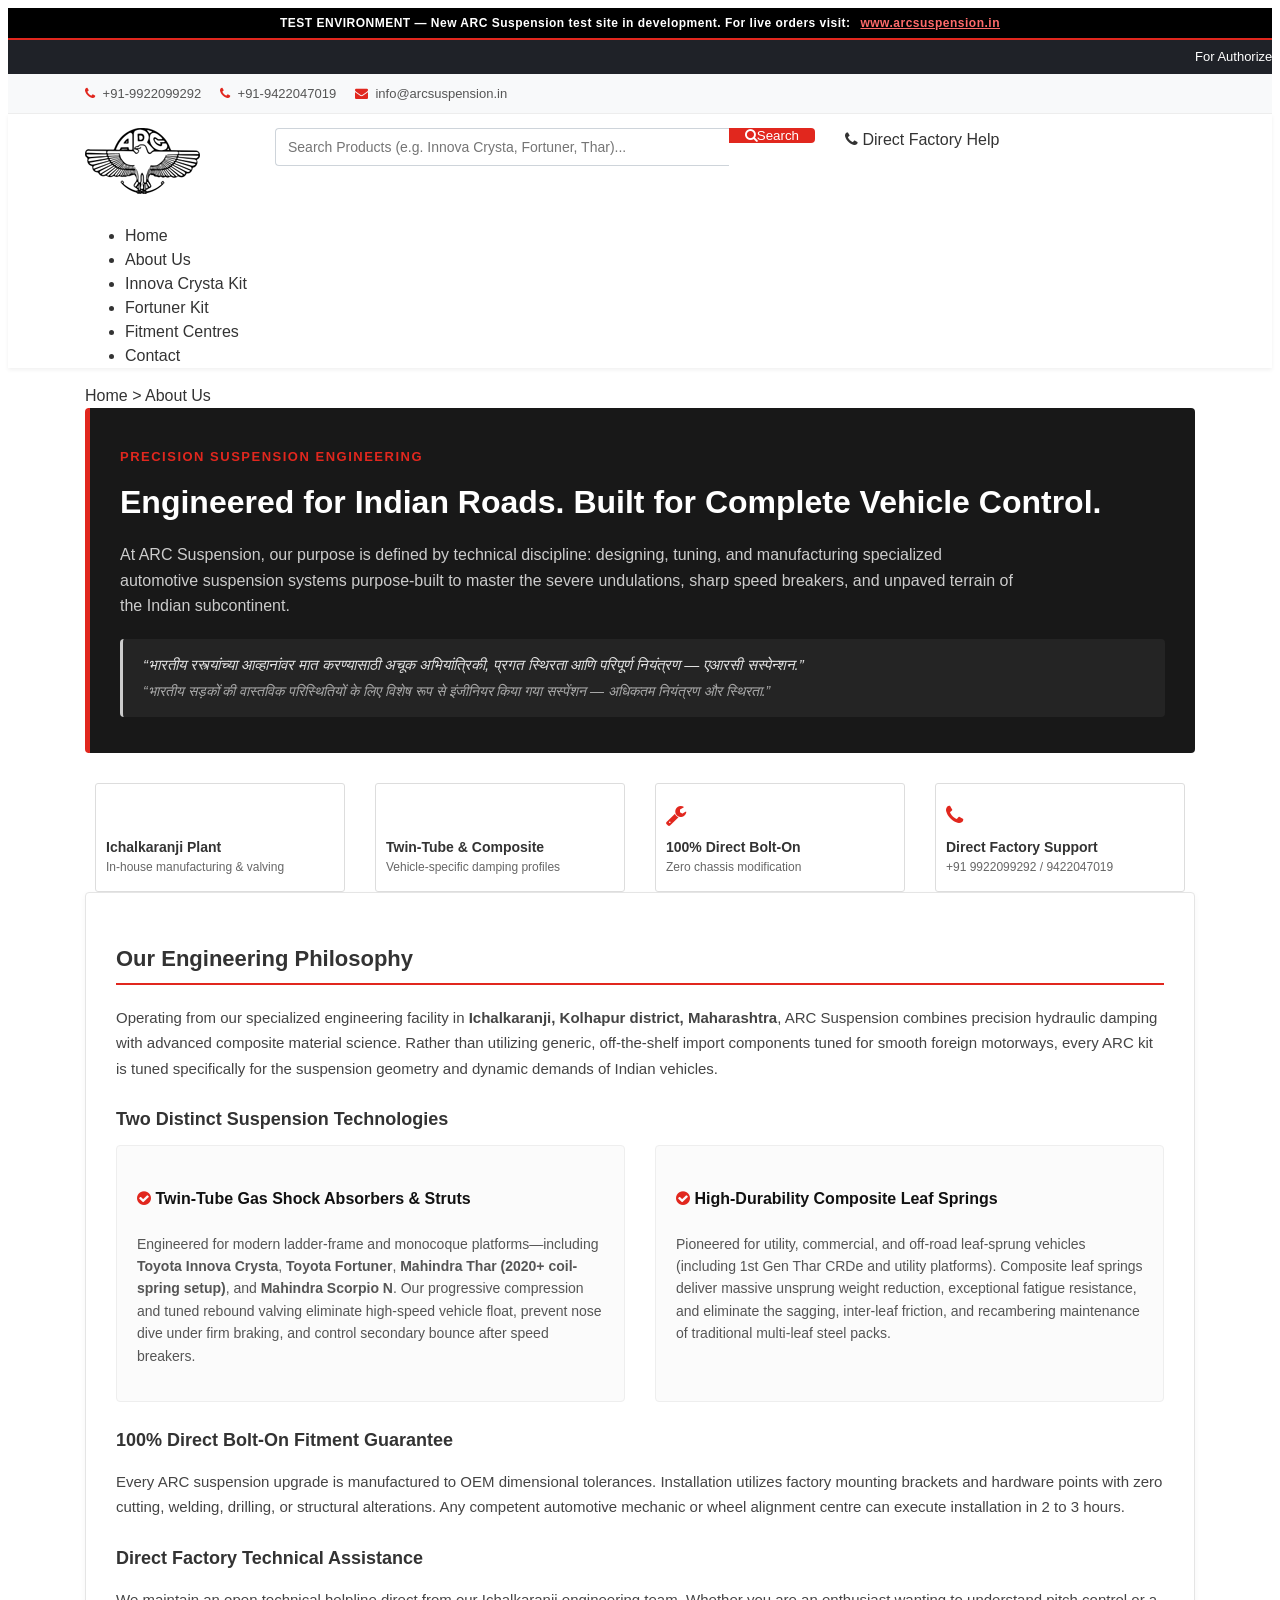
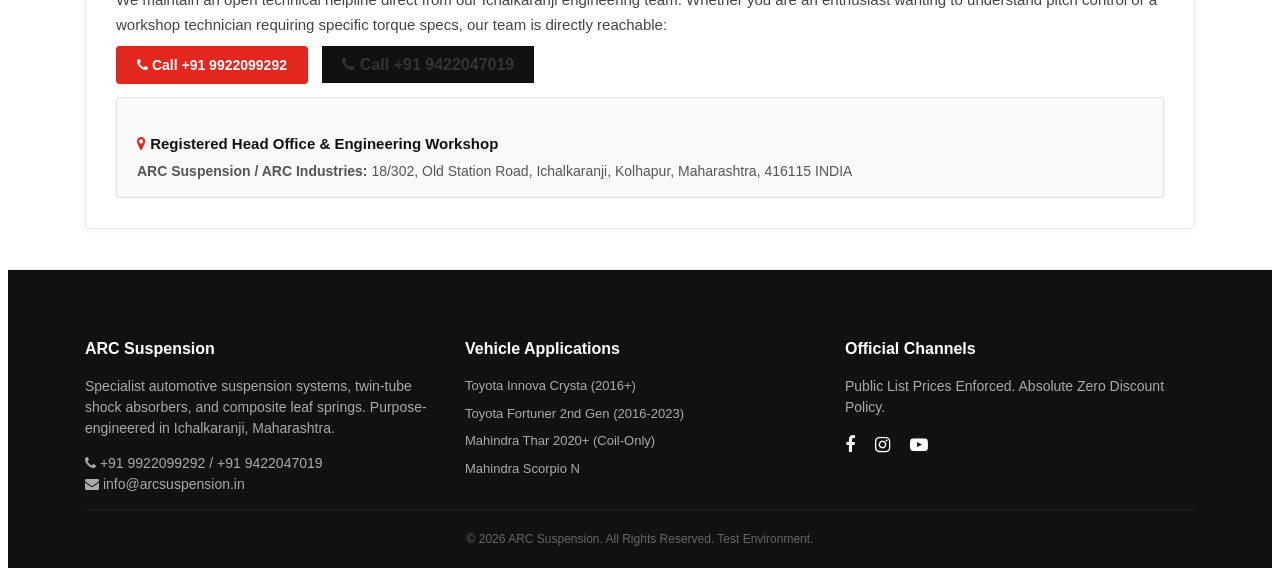
==== commit 84653a1b: "feat: implement hybrid inline video player and confirmed Ichalkaranji address" ====
--- a/about-us.html
+++ b/about-us.html
@@ -19,8 +19,10 @@
       "description": "Indian manufacturer of high-performance automotive suspension systems, twin-tube gas shock absorbers, and composite leaf springs engineered for Indian road conditions.",
       "address": {
         "@type": "PostalAddress",
+        "streetAddress": "18/302, Old Station Road",
         "addressLocality": "Ichalkaranji",
         "addressRegion": "Maharashtra",
+        "postalCode": "416115",
         "addressCountry": "IN"
       },
       "contactPoint": [
@@ -227,6 +229,12 @@
             <a href="tel:+919922099292" class="btn btn-primary" style="background: #E1271E; border-color: #E1271E; font-weight: 700; padding: 10px 20px; margin-right: 10px; margin-bottom: 10px;"><i class="fa fa-phone"></i> Call +91 9922099292</a>
             <a href="tel:+919422047019" class="btn btn-dark" style="background: #111; border-color: #111; font-weight: 700; padding: 10px 20px; margin-bottom: 10px;"><i class="fa fa-phone"></i> Call +91 9422047019</a>
         </div>
+        <div style="margin-top: 20px; background: #fafafa; border: 1px solid #e0e0e0; border-radius: 4px; padding: 15px 20px;">
+            <h4 style="font-size: 15px; font-weight: 700; color: #111; margin-bottom: 6px;"><i class="fa fa-map-marker" style="color: #E1271E;"></i> Registered Head Office & Engineering Workshop</h4>
+            <p style="margin: 0; font-size: 14px; color: #555;">
+                <strong>ARC Suspension / ARC Industries:</strong> 18/302, Old Station Road, Ichalkaranji, Kolhapur, Maharashtra, 416115 INDIA
+            </p>
+        </div>
     </div>
 </main>
 
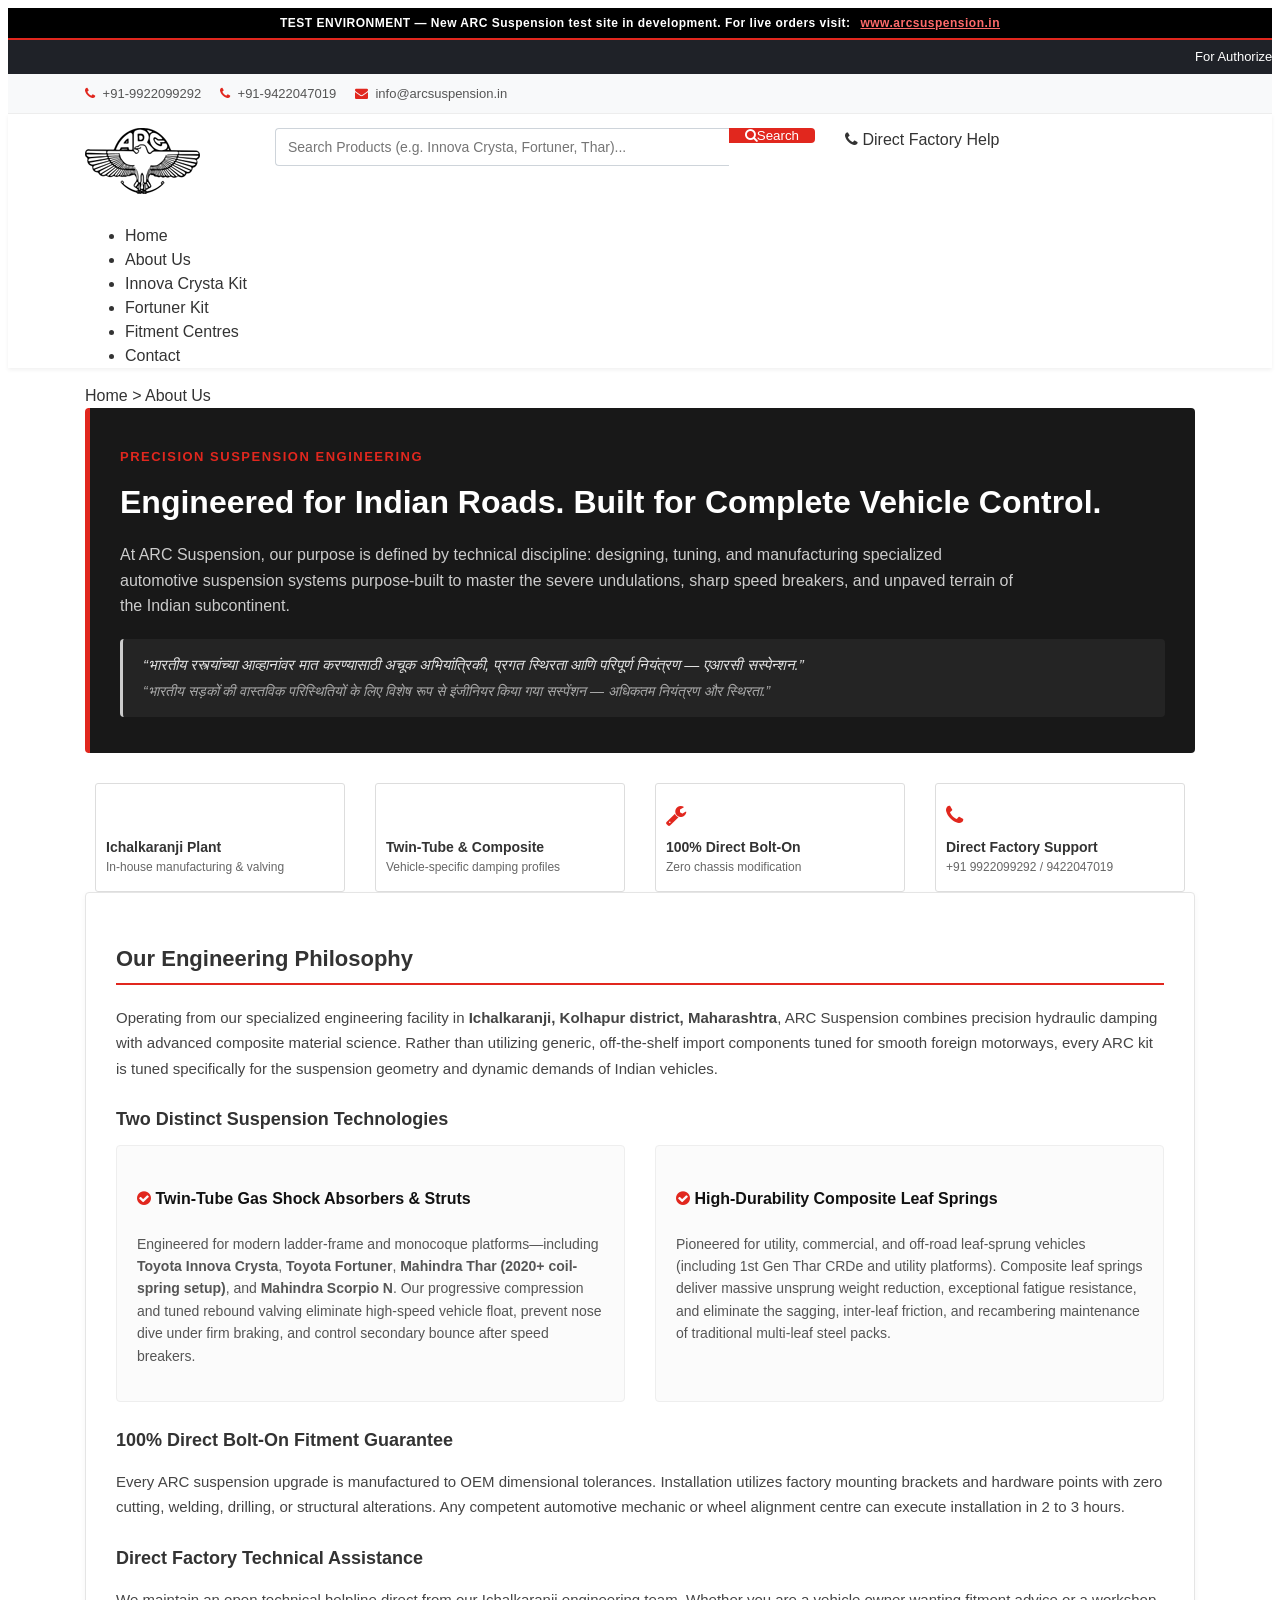
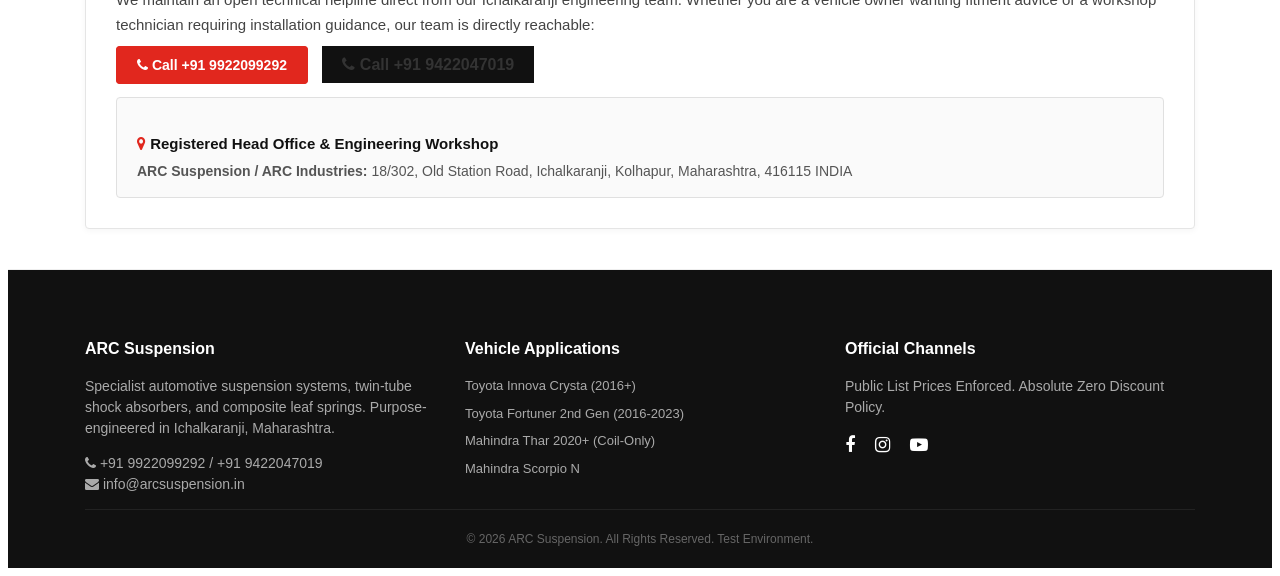
==== commit c81672b7: "fix: scrub all hallucinated technical specifications, dyno profiles, and torque specs; restore stric" ====
--- a/about-us.html
+++ b/about-us.html
@@ -223,7 +223,7 @@
 
         <h3 style="font-size: 18px; font-weight: 700; margin-top: 25px; margin-bottom: 12px;">Direct Factory Technical Assistance</h3>
         <p style="line-height: 1.7; font-size: 15px; color: #444;">
-            We maintain an open technical helpline direct from our Ichalkaranji engineering team. Whether you are an enthusiast wanting to understand pitch control or a workshop technician requiring specific torque specs, our team is directly reachable:
+            We maintain an open technical helpline direct from our Ichalkaranji engineering team. Whether you are a vehicle owner wanting fitment advice or a workshop technician requiring installation guidance, our team is directly reachable:
         </p>
         <div style="margin-top: 15px;">
             <a href="tel:+919922099292" class="btn btn-primary" style="background: #E1271E; border-color: #E1271E; font-weight: 700; padding: 10px 20px; margin-right: 10px; margin-bottom: 10px;"><i class="fa fa-phone"></i> Call +91 9922099292</a>
